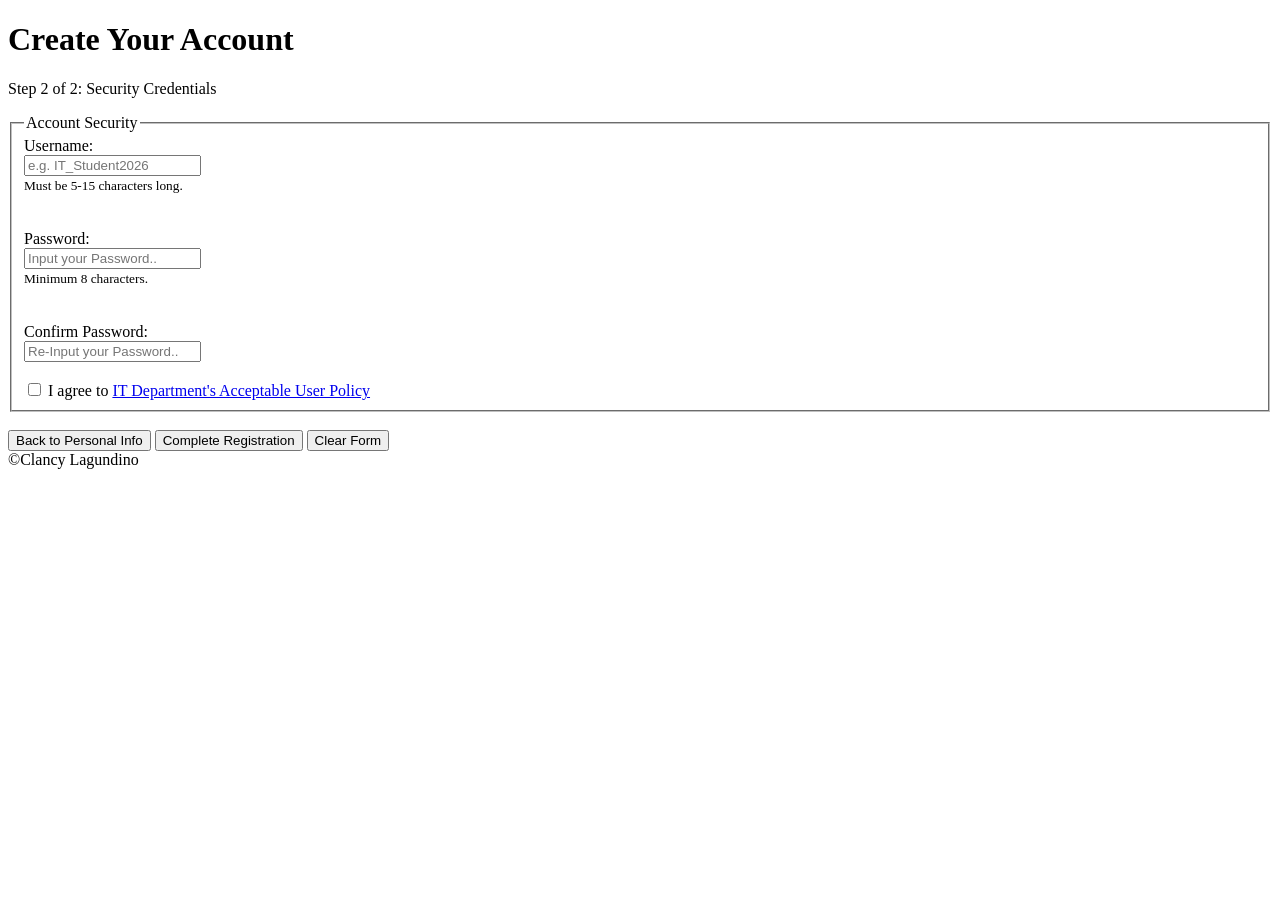
==== Index.html @ f98cb15f "yesss" ====
<!DOCTYPE html>
<html lang="en">
<head>
    <meta charset="UTF-8">
    <meta name="viewport" content="width=device-width, initial-scale=1.0">
    <title>Create Your Account</title>
</head>
<body>
    <header>
        <h1>Create Your Account</h1>
        <p>Step 2 of 2: Security Credentials</p>
    </header>
    <main>
        <from action ="registration_success.html" method ="post">
            <fieldset>
                <legend>Account Security</legend>

                <div>
                    <label for="username">Username:</label><br>
                    <input 
                    type="text" 
                    id="username"
                    name="username" 
                    required
                    placeholder="e.g. IT_Student2026"
                    required minlenght="5" maxlength="15"><br>
                    <small>Must be 5-15 characters long.</small>
                
                </div>

                <br>
                <br>
                <!-- password -->
                <div>
                    <label for="Password">Password:</label><br>
                    <input 
                    type="password" 
                    id="password"
                    name="password" 
                    required
                    placeholder="Input your Password.."
                    required minlength="8"
                    >
                    <br>
                    <small>Minimum 8 characters.</small>
                </div>
                <br>
                <br>
                    <!-- confirm password -->
                     <div>
                    <label for="confirm_password">Confirm Password:</label><br>
                    <input 
                    type="password"
                    id="confirm_password" 
                    name="confirm_password" 
                    required
                    placeholder="Re-Input your Password.."
                    required 
                    minlength="8"
                    >
                    <br>
                    <br>
                
                <div>

                    <!-- Term and condition -->
                     <div>
                        <input
                        type="checkbox"
                        id="terms"
                        name="terms"
                        required>
                       <label for="terms"> I agree to <a href="#">IT Department's Acceptable User Policy</a></label>
                     </div>
                    </fieldset>
                     <br>

                     <div>
                        <button type="button" onclick="history.back()">Back to Personal Info</button>
                        <button type="submit">Complete Registration</button>
                        <button type="reset">Clear Form</button>
                     </div>
            
        </form>
    </main>
    <footer>&copy;Clancy Lagundino </footer>
       
</body>
</html>
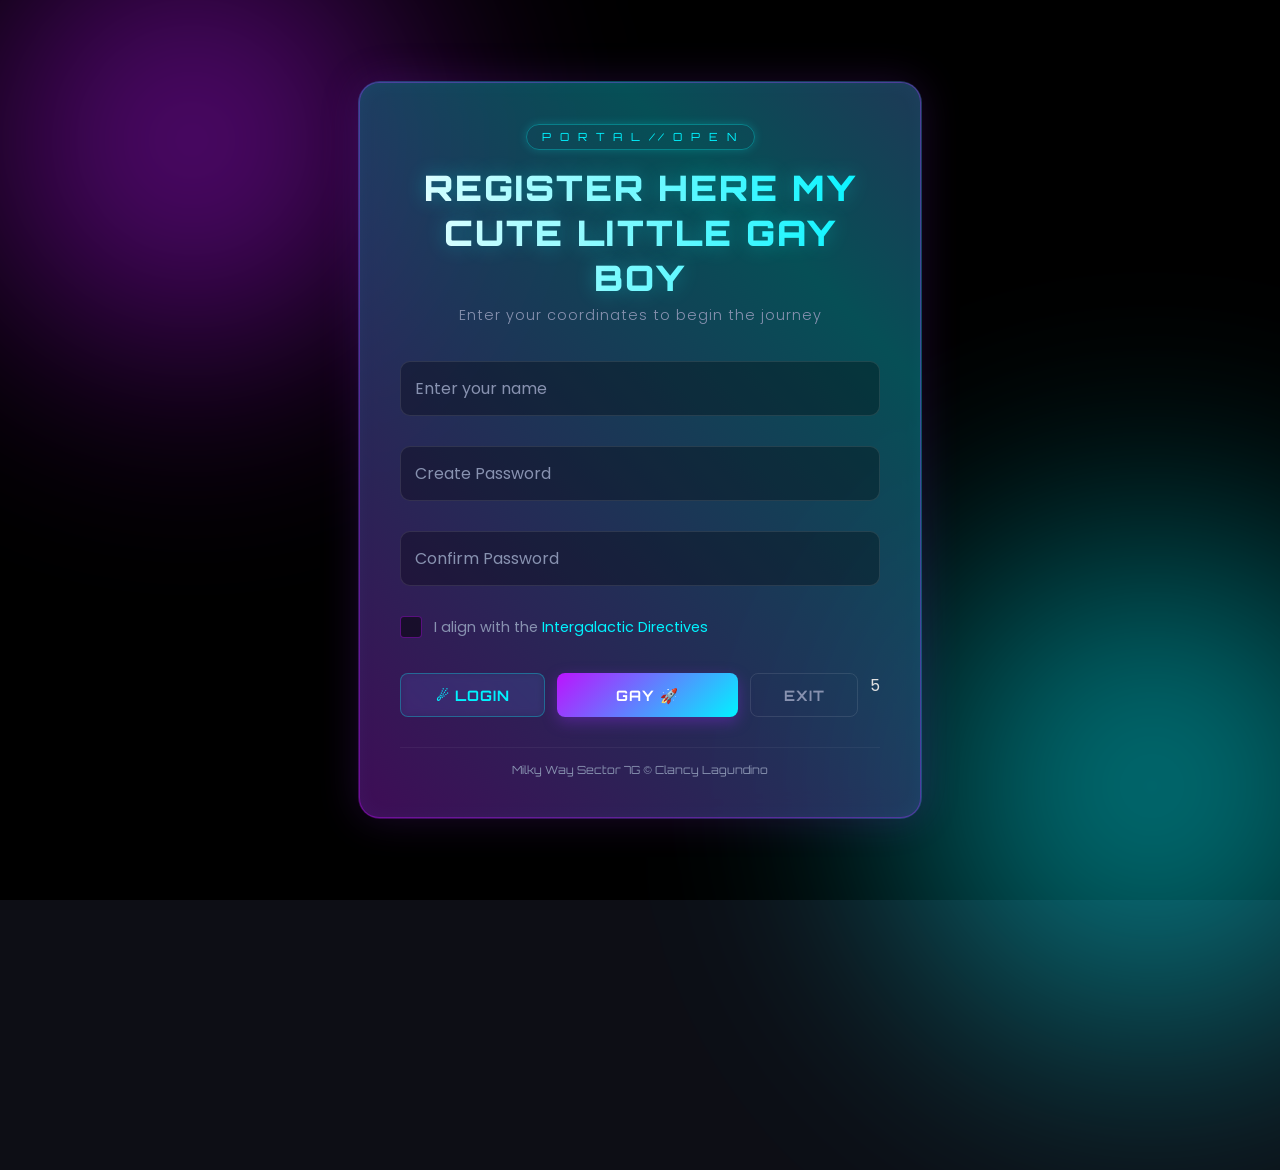
==== commit 630992d2: "okie yess" ====
--- a/Index.html
+++ b/Index.html
@@ -1,89 +1,78 @@
 <!DOCTYPE html>
 <html lang="en">
+
 <head>
     <meta charset="UTF-8">
     <meta name="viewport" content="width=device-width, initial-scale=1.0">
-    <title>Create Your Account</title>
+    <title>Galactic Registration Portal</title>
+    <link rel="stylesheet" href="styles.css">
+    <link
+        href="https://fonts.googleapis.com/css2?family=Orbitron:wght@400;500;700;900&family=Poppins:wght@300;400;500;600;700&display=swap"
+        rel="stylesheet">
 </head>
+
 <body>
-    <header>
-        <h1>Create Your Account</h1>
-        <p>Step 2 of 2: Security Credentials</p>
-    </header>
-    <main>
-        <from action ="registration_success.html" method ="post">
-            <fieldset>
-                <legend>Account Security</legend>
+    <!-- Galaxy background elements -->
+    <div class="stars"></div>
+    <div class="twinkling"></div>
+    <div class="clouds"></div>
 
-                <div>
-                    <label for="username">Username:</label><br>
-                    <input 
-                    type="text" 
-                    id="username"
-                    name="username" 
-                    required
-                    placeholder="e.g. IT_Student2026"
-                    required minlenght="5" maxlength="15"><br>
-                    <small>Must be 5-15 characters long.</small>
-                
+    <div class="nebula-1"></div>
+    <div class="nebula-2"></div>
+
+    <div class="form-container">
+        <header>
+            <div class="portal-badge">P O R T A L // O P E N</div>
+            <h1>Register Here My Cute Little Gay Boy</h1>
+            <p class="subtitle">Enter your coordinates to begin the journey</p>
+        </header>
+
+        <main>
+            <form action="registration_success.html" method="post">
+                <div class="input-group">
+                    <input type="text" id="username" name="username" required placeholder=" " minlength="5"
+                        maxlength="15">
+                    <label for="username">Enter your name
+                    </label>
+                    <div class="input-glow"></div>
                 </div>
 
-                <br>
-                <br>
-                <!-- password -->
-                <div>
-                    <label for="Password">Password:</label><br>
-                    <input 
-                    type="password" 
-                    id="password"
-                    name="password" 
-                    required
-                    placeholder="Input your Password.."
-                    required minlength="8"
-                    >
-                    <br>
-                    <small>Minimum 8 characters.</small>
+                <div class="input-group">
+                    <input type="password" id="password" name="password" required placeholder=" " minlength="8">
+                    <label for="password">Create Password</label>
+                    <div class="input-glow"></div>
                 </div>
-                <br>
-                <br>
-                    <!-- confirm password -->
-                     <div>
-                    <label for="confirm_password">Confirm Password:</label><br>
-                    <input 
-                    type="password"
-                    id="confirm_password" 
-                    name="confirm_password" 
-                    required
-                    placeholder="Re-Input your Password.."
-                    required 
-                    minlength="8"
-                    >
-                    <br>
-                    <br>
-                
-                <div>
 
-                    <!-- Term and condition -->
-                     <div>
-                        <input
-                        type="checkbox"
-                        id="terms"
-                        name="terms"
-                        required>
-                       <label for="terms"> I agree to <a href="#">IT Department's Acceptable User Policy</a></label>
-                     </div>
-                    </fieldset>
-                     <br>
+                <div class="input-group">
+                    <input type="password" id="confirm_password" name="confirm_password" required placeholder=" "
+                        minlength="8">
+                    <label for="confirm_password">Confirm Password</label>
+                    <div class="input-glow"></div>
+                </div>
 
-                     <div>
-                        <button type="button" onclick="history.back()">Back to Personal Info</button>
-                        <button type="submit">Complete Registration</button>
-                        <button type="reset">Clear Form</button>
-                     </div>
-            
-        </form>
-    </main>
-    <footer>&copy;Clancy Lagundino </footer>
-       
+                <div class="checkbox-group">
+                    <label class="galaxy-checkbox">
+                        <input type="checkbox" id="terms" name="terms" required>
+                        <span class="checkmark"></span>
+                        <span class="checkbox-text">I align with the <a href="#">Intergalactic Directives</a></span>
+                    </label>
+                </div>
+
+                <div class="button-group">
+                    <button type="button" class="btn btn-secondary" onclick="window.location.href='index.html'">
+                        <span>☄ Login</span>
+                    </button>
+                    <button type="submit" class="btn btn-primary">
+                        <span>Gay 🚀</span>
+                        <div class="btn-stars"></div>
+                    </button>
+                    <button type="reset" class="btn btn-tertiary">
+                        <span>Exit</span>
+                    </button>5
+            </form>
+        </main>
+        <footer>Milky Way Sector 7G &copy; Clancy Lagundino</footer>
+    </div>
 </body>
+
 </html>
--- a/styles.css
+++ b/styles.css
@@ -0,0 +1,471 @@
+:root {
+    --bg-dark: #0d0e15;
+    --star-white: #ffffff;
+    --nebula-purple: #bc13fe;
+    --nebula-pink: #ff00ff;
+    --nebula-blue: #00f3ff;
+    --surface-color: rgba(13, 14, 21, 0.7);
+    --border-color: rgba(188, 19, 254, 0.4);
+    --text-primary: #e0e0e0;
+    --text-secondary: #8892b0;
+
+    font-family: 'Poppins', sans-serif;
+}
+
+body {
+    margin: 0;
+    padding: 0;
+    background-color: var(--bg-dark);
+    color: var(--text-primary);
+    min-height: 100vh;
+    display: flex;
+    justify-content: center;
+    align-items: center;
+    overflow: hidden;
+    position: relative;
+}
+
+/* --- Galaxy Background --- */
+.stars,
+.twinkling,
+.clouds {
+    position: absolute;
+    top: 0;
+    left: 0;
+    right: 0;
+    bottom: 0;
+    width: 100%;
+    height: 100%;
+    display: block;
+}
+
+.stars {
+    background: #000 url('https://s3-us-west-2.amazonaws.com/s.cdpn.io/1231630/stars.png') repeat top center;
+    z-index: -3;
+}
+
+.twinkling {
+    background: transparent url('https://s3-us-west-2.amazonaws.com/s.cdpn.io/1231630/twinkling.png') repeat top center;
+    z-index: -2;
+    animation: move-twink-back 200s linear infinite;
+}
+
+.clouds {
+    background: transparent url('https://s3-us-west-2.amazonaws.com/s.cdpn.io/1231630/clouds.png') repeat top center;
+    z-index: -1;
+    opacity: 0.4;
+    animation: move-clouds-back 200s linear infinite;
+}
+
+@keyframes move-twink-back {
+    from {
+        background-position: 0 0;
+    }
+
+    to {
+        background-position: -10000px 5000px;
+    }
+}
+
+@keyframes move-clouds-back {
+    from {
+        background-position: 0 0;
+    }
+
+    to {
+        background-position: 10000px 0;
+    }
+}
+
+/* Nebulas */
+.nebula-1,
+.nebula-2 {
+    position: absolute;
+    border-radius: 50%;
+    filter: blur(100px);
+    z-index: 0;
+    opacity: 0.6;
+    animation: pulse-nebula 12s infinite alternate ease-in-out;
+}
+
+.nebula-1 {
+    width: 50vw;
+    height: 50vw;
+    background: radial-gradient(circle, var(--nebula-purple) 0%, transparent 70%);
+    top: -20vh;
+    left: -10vw;
+}
+
+.nebula-2 {
+    width: 60vw;
+    height: 60vw;
+    background: radial-gradient(circle, var(--nebula-blue) 0%, transparent 70%);
+    bottom: -30vh;
+    right: -20vw;
+    animation-delay: -6s;
+}
+
+@keyframes pulse-nebula {
+    0% {
+        transform: scale(0.8);
+        opacity: 0.4;
+    }
+
+    100% {
+        transform: scale(1.1);
+        opacity: 0.7;
+    }
+}
+
+/* --- Glassmorphism Container --- */
+.form-container {
+    background: var(--surface-color);
+    backdrop-filter: blur(15px);
+    -webkit-backdrop-filter: blur(15px);
+    border: 1px solid var(--border-color);
+    border-radius: 20px;
+    padding: 40px;
+    width: 100%;
+    max-width: 480px;
+    box-shadow: 0 0 40px rgba(138, 43, 226, 0.2),
+        inset 0 0 20px rgba(0, 255, 255, 0.05);
+    position: relative;
+    z-index: 10;
+    animation: float-form 6s ease-in-out infinite;
+}
+
+@keyframes float-form {
+    0% {
+        transform: translateY(0px);
+    }
+
+    50% {
+        transform: translateY(-10px);
+    }
+
+    100% {
+        transform: translateY(0px);
+    }
+}
+
+/* Glowing border effect */
+.form-container::before {
+    content: '';
+    position: absolute;
+    top: -2px;
+    left: -2px;
+    right: -2px;
+    bottom: -2px;
+    background: linear-gradient(45deg, var(--nebula-purple), var(--nebula-blue), var(--nebula-pink), var(--nebula-purple));
+    background-size: 400%;
+    z-index: -1;
+    border-radius: 22px;
+    animation: border-glow 15s linear infinite;
+    opacity: 0.3;
+}
+
+@keyframes border-glow {
+    0% {
+        background-position: 0 0;
+    }
+
+    50% {
+        background-position: 400% 0;
+    }
+
+    100% {
+        background-position: 0 0;
+    }
+}
+
+header {
+    margin-bottom: 35px;
+    text-align: center;
+}
+
+.portal-badge {
+    font-family: 'Orbitron', sans-serif;
+    font-size: 0.7rem;
+    color: var(--nebula-blue);
+    letter-spacing: 3px;
+    margin-bottom: 15px;
+    display: inline-block;
+    padding: 5px 15px;
+    border: 1px solid rgba(0, 255, 255, 0.3);
+    border-radius: 30px;
+    box-shadow: 0 0 10px rgba(0, 255, 255, 0.2);
+}
+
+h1 {
+    font-family: 'Orbitron', sans-serif;
+    font-size: 2.2rem;
+    font-weight: 900;
+    margin: 0 0 5px 0;
+    text-transform: uppercase;
+    letter-spacing: 2px;
+    background: linear-gradient(to right, #fff, var(--nebula-blue));
+    background-clip: text;
+    -webkit-background-clip: text;
+    -webkit-text-fill-color: transparent;
+    text-shadow: 0 0 20px rgba(0, 255, 255, 0.3);
+}
+
+.subtitle {
+    color: var(--text-secondary);
+    font-size: 0.9rem;
+    font-weight: 300;
+    letter-spacing: 1px;
+    margin: 0;
+}
+
+/* --- Floating Inputs --- */
+.input-group {
+    position: relative;
+    margin-bottom: 30px;
+}
+
+.input-group input {
+    width: 100%;
+    background: rgba(0, 0, 0, 0.3);
+    border: 1px solid rgba(255, 255, 255, 0.1);
+    border-radius: 10px;
+    padding: 18px 15px 10px 15px;
+    font-family: 'Poppins', sans-serif;
+    font-size: 1rem;
+    color: var(--star-white);
+    outline: none;
+    box-sizing: border-box;
+    transition: all 0.3s ease;
+}
+
+.input-group label {
+    position: absolute;
+    top: 15px;
+    left: 15px;
+    font-size: 1rem;
+    color: var(--text-secondary);
+    pointer-events: none;
+    transition: 0.3s ease all;
+}
+
+.input-glow {
+    position: absolute;
+    bottom: -1px;
+    left: 10%;
+    width: 80%;
+    height: 1px;
+    background: transparent;
+    transition: 0.4s ease all;
+    box-shadow: 0 0 0 transparent;
+}
+
+.input-group input:focus {
+    border-color: rgba(138, 43, 226, 0.5);
+    background: rgba(138, 43, 226, 0.05);
+}
+
+.input-group input:focus~.input-glow,
+.input-group input:not(:placeholder-shown)~.input-glow {
+    background: var(--nebula-blue);
+    box-shadow: 0 0 15px var(--nebula-blue), 0 0 5px var(--nebula-white);
+}
+
+.input-group input:focus~label,
+.input-group input:not(:placeholder-shown)~label {
+    top: 4px;
+    font-size: 0.7rem;
+    color: var(--nebula-blue);
+    letter-spacing: 1px;
+}
+
+/* --- Galaxy Checkbox --- */
+.checkbox-group {
+    margin-bottom: 35px;
+}
+
+.galaxy-checkbox {
+    display: flex;
+    align-items: center;
+    cursor: pointer;
+    font-size: 0.9rem;
+    color: var(--text-secondary);
+    position: relative;
+}
+
+.galaxy-checkbox input {
+    position: absolute;
+    opacity: 0;
+    cursor: pointer;
+    height: 0;
+    width: 0;
+}
+
+.checkmark {
+    position: relative;
+    display: inline-block;
+    width: 20px;
+    height: 20px;
+    background: rgba(0, 0, 0, 0.5);
+    border: 1px solid var(--border-color);
+    border-radius: 4px;
+    margin-right: 12px;
+    transition: all 0.3s;
+}
+
+.galaxy-checkbox:hover input~.checkmark {
+    border-color: var(--nebula-blue);
+    box-shadow: 0 0 10px rgba(0, 255, 255, 0.3);
+}
+
+.galaxy-checkbox input:checked~.checkmark {
+    background: rgba(0, 255, 255, 0.1);
+    border-color: var(--nebula-blue);
+}
+
+.checkmark:after {
+    content: "";
+    position: absolute;
+    display: none;
+    left: 6px;
+    top: 2px;
+    width: 5px;
+    height: 10px;
+    border: solid var(--nebula-blue);
+    border-width: 0 2px 2px 0;
+    transform: rotate(45deg);
+    box-shadow: 2px 2px 5px rgba(0, 255, 255, 0.5);
+}
+
+.galaxy-checkbox input:checked~.checkmark:after {
+    display: block;
+}
+
+.checkbox-text a {
+    color: var(--nebula-blue);
+    text-decoration: none;
+    position: relative;
+}
+
+.checkbox-text a:hover {
+    text-shadow: 0 0 8px rgba(0, 255, 255, 0.8);
+}
+
+/* --- Cosmic Buttons --- */
+.button-group {
+    display: flex;
+    flex-wrap: wrap;
+    /* Allow wrapping if needed */
+    gap: 12px;
+    justify-content: center;
+}
+
+.btn {
+    position: relative;
+    font-family: 'Orbitron', sans-serif;
+    font-size: 0.9rem;
+    /* Slightly smaller to fit 3 */
+    font-weight: 700;
+    letter-spacing: 1px;
+    text-transform: uppercase;
+    padding: 12px 15px;
+    border: none;
+    border-radius: 8px;
+    cursor: pointer;
+    overflow: hidden;
+    transition: all 0.3s cubic-bezier(0.25, 0.8, 0.25, 1);
+    display: flex;
+    justify-content: center;
+    align-items: center;
+    z-index: 1;
+}
+
+.btn-primary {
+    flex: 2;
+    /* Takes up more space */
+    min-width: 140px;
+    background: linear-gradient(135deg, var(--nebula-purple), var(--nebula-blue));
+    color: #fff;
+    box-shadow: 0 5px 15px rgba(138, 43, 226, 0.4);
+}
+
+.btn-primary:before {
+    content: '';
+    position: absolute;
+    top: 0;
+    left: 0;
+    right: 0;
+    bottom: 0;
+    background: linear-gradient(135deg, var(--nebula-blue), var(--nebula-purple));
+    opacity: 0;
+    z-index: -1;
+    transition: opacity 0.4s ease;
+}
+
+.btn-primary:hover {
+    box-shadow: 0 8px 25px rgba(0, 255, 255, 0.6);
+    transform: translateY(-2px);
+}
+
+.btn-primary:hover:before {
+    opacity: 1;
+}
+
+/* Login Portal Button */
+.btn-secondary {
+    flex: 1.5;
+    background: rgba(0, 255, 255, 0.05);
+    color: var(--nebula-blue);
+    border: 1px solid rgba(0, 255, 255, 0.3);
+    backdrop-filter: blur(5px);
+}
+
+.btn-secondary:hover {
+    background: rgba(0, 255, 255, 0.15);
+    border-color: var(--nebula-blue);
+    box-shadow: 0 0 15px rgba(0, 255, 255, 0.3);
+    color: #fff;
+    transform: translateY(-2px);
+}
+
+.btn-tertiary {
+    flex: 1;
+    background: transparent;
+    color: var(--text-secondary);
+    border: 1px solid rgba(255, 255, 255, 0.1);
+}
+
+.btn-tertiary:hover {
+    background: rgba(255, 20, 147, 0.1);
+    border-color: var(--nebula-pink);
+    color: var(--nebula-pink);
+    box-shadow: 0 0 15px rgba(255, 20, 147, 0.3);
+}
+
+/* Button Stars Effect */
+.btn-stars {
+    position: absolute;
+    top: 0;
+    left: 0;
+    width: 100%;
+    height: 100%;
+    background: url('https://s3-us-west-2.amazonaws.com/s.cdpn.io/1231630/stars.png') repeat top center;
+    opacity: 0;
+    z-index: -1;
+    mix-blend-mode: screen;
+    transition: opacity 0.3s ease;
+    animation: move-twink-back 50s linear infinite;
+}
+
+.btn-primary:hover .btn-stars {
+    opacity: 0.5;
+}
+
+footer {
+    margin-top: 30px;
+    text-align: center;
+    font-family: 'Orbitron', sans-serif;
+    font-size: 0.7rem;
+    color: var(--text-secondary);
+    padding-top: 15px;
+    border-top: 1px solid rgba(255, 255, 255, 0.05);
+}
